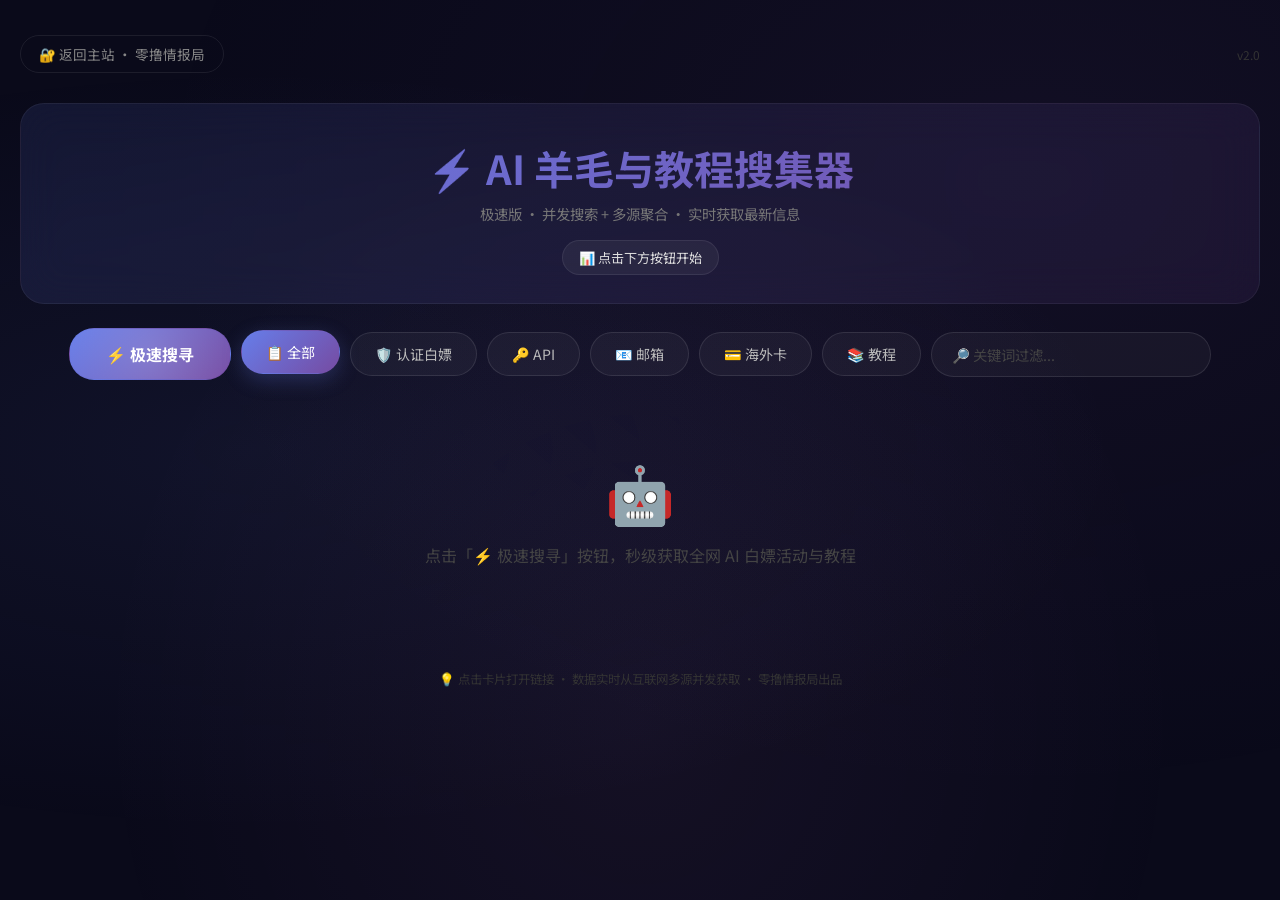
==== collector.html @ e025d171 "v3.0: add collector.html + full upgrade" ====
<!DOCTYPE html>
<html lang="zh-CN">

<head>
    <meta charset="UTF-8">
    <meta name="viewport" content="width=device-width, initial-scale=1.0">
    <title>AI 羊毛与教程搜集器 · 极速版 | 零撸情报局</title>
    <meta name="description" content="极速并发搜索 AI 白嫖活动、免费 API、学生认证、海外卡号等资源，实时从互联网多源聚合获取最新信息。">
    <meta property="og:title" content="AI 羊毛与教程搜集器 · 极速版">
    <meta property="og:description" content="实时搜索全网 AI 白嫖活动与教程，多源并发聚合。">
    <meta property="og:type" content="website">
    <link rel="preconnect" href="https://fonts.googleapis.com">
    <link rel="preconnect" href="https://fonts.gstatic.com" crossorigin>
    <style>
        @import url('https://fonts.googleapis.com/css2?family=Noto+Sans+SC:wght@300;400;600;700&display=swap');

        * {
            margin: 0;
            padding: 0;
            box-sizing: border-box
        }

        body {
            font-family: 'Noto Sans SC', 'Microsoft YaHei', sans-serif;
            background: #0a0a1a;
            color: #e0e0e0;
            min-height: 100vh;
        }

        .bg-glow {
            position: fixed;
            top: 0;
            left: 0;
            width: 100%;
            height: 100%;
            background: radial-gradient(ellipse at 20% 50%, rgba(102, 126, 234, 0.08), transparent 60%),
                radial-gradient(ellipse at 80% 20%, rgba(118, 75, 162, 0.08), transparent 60%),
                radial-gradient(ellipse at 50% 80%, rgba(240, 147, 251, 0.05), transparent 60%);
            pointer-events: none;
            z-index: 0;
        }

        .container {
            max-width: 1300px;
            margin: 0 auto;
            padding: 25px 20px;
            position: relative;
            z-index: 1
        }

        /* 顶部导航条 */
        .nav-bar {
            display: flex;
            justify-content: space-between;
            align-items: center;
            margin-bottom: 20px;
            padding: 10px 0;
        }

        .nav-bar a {
            color: #888;
            text-decoration: none;
            font-size: .85em;
            padding: 8px 18px;
            border-radius: 20px;
            border: 1px solid rgba(255, 255, 255, 0.08);
            transition: all .3s;
        }

        .nav-bar a:hover {
            color: #fff;
            border-color: rgba(102, 126, 234, 0.4);
            background: rgba(102, 126, 234, 0.1);
        }

        .header {
            text-align: center;
            padding: 35px 20px 28px;
            background: linear-gradient(135deg, rgba(102, 126, 234, 0.12), rgba(118, 75, 162, 0.12));
            border-radius: 24px;
            margin-bottom: 24px;
            border: 1px solid rgba(255, 255, 255, 0.06);
            backdrop-filter: blur(20px);
        }

        .header h1 {
            font-size: 2.5em;
            background: linear-gradient(135deg, #667eea, #764ba2, #f093fb, #667eea);
            background-size: 300% 300%;
            -webkit-background-clip: text;
            -webkit-text-fill-color: transparent;
            background-clip: text;
            animation: gradientShift 4s ease infinite;
            margin-bottom: 6px;
        }

        @keyframes gradientShift {

            0%,
            100% {
                background-position: 0% 50%
            }

            50% {
                background-position: 100% 50%
            }
        }

        .header .sub {
            color: #777;
            font-size: .9em;
            margin-bottom: 16px
        }

        .stats {
            display: flex;
            justify-content: center;
            gap: 12px;
            flex-wrap: wrap
        }

        .badge {
            background: rgba(255, 255, 255, 0.05);
            padding: 7px 16px;
            border-radius: 20px;
            font-size: .82em;
            border: 1px solid rgba(255, 255, 255, 0.08);
            transition: all .3s;
        }

        .badge.glow {
            border-color: rgba(102, 126, 234, 0.3);
            background: rgba(102, 126, 234, 0.08)
        }

        .toolbar {
            display: flex;
            gap: 10px;
            margin-bottom: 20px;
            flex-wrap: wrap;
            align-items: center;
            justify-content: center;
        }

        .btn {
            padding: 11px 24px;
            border: 1px solid rgba(255, 255, 255, 0.1);
            background: rgba(255, 255, 255, 0.04);
            color: #bbb;
            border-radius: 25px;
            cursor: pointer;
            font-size: .88em;
            transition: all .3s;
            font-family: inherit;
            user-select: none;
        }

        .btn:hover,
        .btn.on {
            background: linear-gradient(135deg, #667eea, #764ba2);
            color: #fff;
            border-color: transparent;
            transform: translateY(-2px);
            box-shadow: 0 6px 20px rgba(102, 126, 234, 0.25);
        }

        .btn.go {
            background: linear-gradient(135deg, #667eea, #764ba2);
            color: #fff;
            border-color: transparent;
            font-weight: 700;
            font-size: 1em;
            padding: 13px 36px;
            position: relative;
            overflow: hidden;
        }

        .btn.go::after {
            content: '';
            position: absolute;
            top: -50%;
            left: -50%;
            width: 200%;
            height: 200%;
            background: radial-gradient(circle, rgba(255, 255, 255, 0.15), transparent 60%);
            animation: shimmer 3s ease-in-out infinite;
        }

        @keyframes shimmer {

            0%,
            100% {
                transform: translate(-30%, -30%)
            }

            50% {
                transform: translate(30%, 30%)
            }
        }

        .btn:disabled {
            opacity: .4;
            cursor: not-allowed;
            transform: none !important
        }

        .sinput {
            padding: 11px 20px;
            border-radius: 25px;
            border: 1px solid rgba(255, 255, 255, 0.1);
            background: rgba(255, 255, 255, 0.04);
            color: #fff;
            font-size: .9em;
            outline: none;
            width: 280px;
            font-family: inherit;
            transition: border .3s;
        }

        .sinput:focus {
            border-color: #667eea
        }

        .sinput::placeholder {
            color: #444
        }

        .prog {
            background: rgba(255, 255, 255, 0.03);
            border-radius: 14px;
            padding: 16px 22px;
            margin-bottom: 22px;
            display: none;
            border: 1px solid rgba(255, 255, 255, 0.06);
        }

        .prog.show {
            display: block
        }

        .prog-bg {
            width: 100%;
            height: 6px;
            background: rgba(255, 255, 255, 0.06);
            border-radius: 3px;
            overflow: hidden;
            margin-top: 10px
        }

        .prog-bar {
            height: 100%;
            width: 0%;
            background: linear-gradient(90deg, #667eea, #764ba2, #f093fb);
            border-radius: 3px;
            transition: width .3s
        }

        .prog-txt {
            font-size: .84em;
            color: #888
        }

        .grid {
            display: grid;
            grid-template-columns: repeat(auto-fill, minmax(320px, 1fr));
            gap: 16px;
        }

        .card {
            background: rgba(255, 255, 255, 0.025);
            border: 1px solid rgba(255, 255, 255, 0.06);
            border-radius: 16px;
            padding: 18px 20px;
            transition: all .3s;
            cursor: pointer;
            position: relative;
            overflow: hidden;
            animation: cardIn .4s ease forwards;
            opacity: 0;
        }

        @keyframes cardIn {
            from {
                opacity: 0;
                transform: translateY(12px);
            }

            to {
                opacity: 1;
                transform: translateY(0);
            }
        }

        .card::before {
            content: '';
            position: absolute;
            top: 0;
            left: 0;
            width: 100%;
            height: 2px;
            background: linear-gradient(90deg, #667eea, #764ba2);
            opacity: 0;
            transition: opacity .3s;
        }

        .card:hover {
            transform: translateY(-4px);
            border-color: rgba(102, 126, 234, 0.2);
            box-shadow: 0 12px 40px rgba(0, 0, 0, 0.4);
            background: rgba(255, 255, 255, 0.04);
        }

        .card:hover::before {
            opacity: 1
        }

        .tag {
            display: inline-block;
            padding: 3px 10px;
            border-radius: 10px;
            font-size: .72em;
            font-weight: 600;
            margin-bottom: 8px;
        }

        .tag.w {
            background: rgba(255, 183, 77, 0.12);
            color: #ffb74d
        }

        .tag.a {
            background: rgba(171, 71, 188, 0.15);
            color: #ce93d8
        }

        .tag.e {
            background: rgba(79, 195, 247, 0.12);
            color: #4fc3f7
        }

        .tag.c {
            background: rgba(129, 199, 132, 0.12);
            color: #81c784
        }

        .tag.t {
            background: rgba(255, 138, 101, 0.12);
            color: #ff8a65
        }

        .ctitle {
            font-size: .95em;
            font-weight: 600;
            color: #ddd;
            margin-bottom: 6px;
            line-height: 1.5;
            display: -webkit-box;
            -webkit-line-clamp: 2;
            -webkit-box-orient: vertical;
            overflow: hidden;
        }

        .cbody {
            font-size: .8em;
            color: #777;
            line-height: 1.6;
            display: -webkit-box;
            -webkit-line-clamp: 3;
            -webkit-box-orient: vertical;
            overflow: hidden;
        }

        .csrc {
            margin-top: 10px;
            font-size: .72em;
            color: #444;
            white-space: nowrap;
            overflow: hidden;
            text-overflow: ellipsis
        }

        .empty {
            text-align: center;
            padding: 50px;
            color: #444
        }

        .empty .icon {
            font-size: 3.5em;
            margin-bottom: 12px
        }

        .footer {
            text-align: center;
            margin-top: 35px;
            padding: 18px;
            color: #333;
            font-size: .78em
        }

        .spin {
            display: inline-block;
            width: 16px;
            height: 16px;
            border: 2px solid rgba(255, 255, 255, 0.2);
            border-top-color: #fff;
            border-radius: 50%;
            animation: sp .7s linear infinite;
            vertical-align: middle;
            margin-right: 6px;
        }

        @keyframes sp {
            to {
                transform: rotate(360deg)
            }
        }

        .count-anim {
            animation: pop .4s ease
        }

        @keyframes pop {
            0% {
                transform: scale(1)
            }

            50% {
                transform: scale(1.15)
            }

            100% {
                transform: scale(1)
            }
        }

        @media (max-width: 600px) {
            .header h1 {
                font-size: 1.6em;
            }

            .sinput {
                width: 100%;
            }

            .grid {
                grid-template-columns: 1fr;
            }

            .toolbar {
                gap: 6px;
            }

            .btn {
                padding: 9px 16px;
                font-size: .82em;
            }
        }
    </style>
</head>

<body>
    <div class="bg-glow"></div>
    <div class="container">
        <nav class="nav-bar">
            <a href="index.html">🔐 返回主站 · 零撸情报局</a>
            <span style="color:#333;font-size:.75em;">v2.0</span>
        </nav>

        <div class="header">
            <h1>⚡ AI 羊毛与教程搜集器</h1>
            <div class="sub">极速版 · 并发搜索 + 多源聚合 · 实时获取最新信息</div>
            <div class="stats" id="stats">
                <span class="badge">📊 点击下方按钮开始</span>
            </div>
        </div>

        <div class="toolbar">
            <button class="btn go" id="goBtn" onclick="go()">⚡ 极速搜寻</button>
            <button class="btn on" data-f="all" onclick="fil('all',this)">📋 全部</button>
            <button class="btn" data-f="w" onclick="fil('w',this)">🛡️ 认证白嫖</button>
            <button class="btn" data-f="a" onclick="fil('a',this)">🔑 API</button>
            <button class="btn" data-f="e" onclick="fil('e',this)">📧 邮箱</button>
            <button class="btn" data-f="c" onclick="fil('c',this)">💳 海外卡</button>
            <button class="btn" data-f="t" onclick="fil('t',this)">📚 教程</button>
            <input class="sinput" id="searchInput" placeholder="🔎 关键词过滤..." oninput="kw=this.value;render()">
        </div>

        <div class="prog" id="prog">
            <div class="prog-txt" id="ptxt">准备中...</div>
            <div class="prog-bg">
                <div class="prog-bar" id="pbar"></div>
            </div>
        </div>

        <div id="box">
            <div class="empty">
                <div class="icon">🤖</div>
                <p>点击「⚡ 极速搜寻」按钮，秒级获取全网 AI 白嫖活动与教程</p>
            </div>
        </div>

        <div class="footer">💡 点击卡片打开链接 · 数据实时从互联网多源并发获取 · 零撸情报局出品</div>
    </div>

    <script>
        // ===== 搜索关键词（精准白嫖渠道） =====
        const TASKS = [
            {
                cat: "w", label: "🛡️ 认证白嫖", kws: [
                    "ChatGPT Plus 大兵认证 免费 教程 军人认证 2026",
                    "GPT Plus 军人验证 免费订阅 方法 2026",
                    "Gemini Advanced 学生认证 免费 Google One AI",
                    "GitHub Copilot 学生认证 免费 教育优惠 2026",
                    "GitHub Education 学生包 申请 教程",
                    "JetBrains 学生认证 免费 IDE 教育",
                    "Azure 学生订阅 免费额度 AI 2026",
                    "AWS Educate 学生 免费云服务 AI",
                    "Google Cloud 学生 免费额度 2026",
                    "Notion AI 学生 教育优惠 免费",
                    "Cursor Pro 学生认证 免费 教育优惠",
                ]
            },
            {
                cat: "a", label: "🔑 API白嫖", kws: [
                    "OpenAI API 免费额度 白嫖 方法 2026",
                    "Claude API 免费 获取 额度 Anthropic 2026",
                    "Gemini API 免费 调用 Google AI Studio 2026",
                    "GPT-4 API 免费 替代 方案 第三方",
                    "AI API 免费 聚合 中转站 汇总 2026",
                    "Cloudflare Workers AI 免费 API 2026",
                    "Groq API 免费 高速推理 2026",
                    "Mistral AI API 免费 额度",
                    "DeepSeek API 免费 额度 白嫖 2026",
                    "通义千问 API 免费 额度 阿里 2026",
                    "免费 GPT API 合集 第三方接口 2026",
                    "Coze 扣子 免费 AI API 搭建",
                    "Grok API 免费 xAI 2026",
                ]
            },
            {
                cat: "e", label: "📧 学生邮箱", kws: [
                    "edu邮箱 免费 获取 方法 2026",
                    "edu教育邮箱 申请 白嫖 渠道 2026",
                    "ac.uk 学生邮箱 免费注册",
                    "edu邮箱 GitHub 学生包 申请",
                    "免费教育邮箱 AI工具 优惠 合集 2026",
                    "学生优惠 教育邮箱 AI 软件 合集",
                ]
            },
            {
                cat: "c", label: "💳 海外卡号", kws: [
                    "虚拟信用卡 订阅 ChatGPT 方法 推荐 2026",
                    "WildCard 虚拟卡 开通 AI 订阅 2026",
                    "Depay 虚拟卡 绑定 OpenAI 教程",
                    "海外银行卡 开通 AI服务 教程 2026",
                    "美国手机号 免费 获取 接码 AI注册",
                    "Google Voice 注册 AI 服务 教程",
                    "海外手机卡 esim 注册 AI 推荐 2026",
                    "接码平台 注册 ChatGPT Claude 推荐 2026",
                    "Wise 海外银行账户 AI 订阅 教程",
                    "OCBC 海外银行 开户 订阅 AI",
                ]
            },
            {
                cat: "t", label: "📚 白嫖教程", kws: [
                    "AI 白嫖 渠道 合集 汇总 2026",
                    "ChatGPT 免费用 白嫖 全攻略 2026",
                    "Claude Pro 白嫖 免费使用 方法 2026",
                    "Midjourney 免费 生成 白嫖 方法",
                    "AI 工具 免费 平替 合集 汇总 2026",
                    "Cursor Pro 免费 白嫖 方法 教程 2026",
                    "Copilot 免费 白嫖 方法 教程",
                    "Poe 免费 AI 白嫖 积分 方法",
                    "DeepSeek 免费 使用 方法 教程 2026",
                ]
            },
        ];

        // 多个 CORS 代理轮询使用，提高速度和可靠性
        const PROXIES = [
            u => "https://api.allorigins.win/raw?url=" + encodeURIComponent(u),
            u => "https://api.codetabs.com/v1/proxy?quest=" + encodeURIComponent(u),
        ];
        let proxyIdx = 0;
        function getProxy(u) {
            const p = PROXIES[proxyIdx % PROXIES.length];
            proxyIdx++;
            return p(u);
        }

        const DDG = "https://html.duckduckgo.com/html/?q=";
        let all = [], curF = "all", kw = "";
        const seen = new Set();

        // ===== HTML 转义 =====
        function esc(s) {
            const d = document.createElement("div");
            d.textContent = s;
            return d.innerHTML;
        }

        // ===== 安全打开链接 =====
        function safeOpen(url) {
            const a = document.createElement("a");
            a.href = url;
            a.target = "_blank";
            a.rel = "noopener noreferrer";
            a.click();
        }

        // ===== 解析 DuckDuckGo HTML =====
        function parse(html, cat, label) {
            const doc = new DOMParser().parseFromString(html, "text/html");
            const links = doc.querySelectorAll(".result__a");
            const snips = doc.querySelectorAll(".result__snippet");
            const out = [];
            links.forEach((a, i) => {
                let href = a.getAttribute("href") || "";
                if (href.includes("uddg=")) try { href = decodeURIComponent(href.split("uddg=")[1].split("&")[0]); } catch (e) { }
                const title = a.textContent.trim();
                const body = snips[i] ? snips[i].textContent.trim() : "";
                if (title && href.startsWith("http") && !seen.has(href)) {
                    seen.add(href);
                    out.push({ cat, label, title, body, url: href });
                }
            });
            return out;
        }

        // ===== 单个关键词搜索 =====
        async function fetchOne(keyword, cat, label) {
            const url = getProxy(DDG + encodeURIComponent(keyword));
            try {
                const r = await fetch(url, { signal: AbortSignal.timeout(12000) });
                if (!r.ok) return [];
                return parse(await r.text(), cat, label);
            } catch (e) {
                // 用备用代理重试一次
                try {
                    const url2 = getProxy(DDG + encodeURIComponent(keyword));
                    const r2 = await fetch(url2, { signal: AbortSignal.timeout(12000) });
                    if (!r2.ok) return [];
                    return parse(await r2.text(), cat, label);
                } catch (e2) { return []; }
            }
        }

        // ===== 并发批量搜索（核心加速） =====
        async function go() {
            const btn = document.getElementById("goBtn");
            const prog = document.getElementById("prog");
            const pbar = document.getElementById("pbar");
            const ptxt = document.getElementById("ptxt");

            btn.disabled = true;
            btn.innerHTML = '<span class="spin"></span>搜寻中';
            prog.classList.add("show");
            all = []; seen.clear();

            // 汇总所有任务
            const jobs = [];
            for (const t of TASKS) for (const k of t.kws) jobs.push({ kw: k, cat: t.cat, label: t.label });
            const total = jobs.length;

            // 并发控制：同时发 6 个请求
            const BATCH = 6;
            for (let i = 0; i < total; i += BATCH) {
                const batch = jobs.slice(i, i + BATCH);
                ptxt.textContent = `⚡ 并发搜索中... (${Math.min(i + BATCH, total)}/${total})`;
                pbar.style.width = `${((i + BATCH) / total) * 100}%`;

                const results = await Promise.allSettled(
                    batch.map(j => fetchOne(j.kw, j.cat, j.label))
                );

                for (const r of results) {
                    if (r.status === "fulfilled" && r.value.length) {
                        all.push(...r.value);
                    }
                }
                render();
            }

            pbar.style.width = "100%";
            ptxt.textContent = `✅ 搜寻完毕！共 ${all.length} 条不重复结果`;

            const now = new Date().toLocaleString("zh-CN");
            const wc = all.filter(r => r.cat === 'w').length;
            const ac = all.filter(r => r.cat === 'a').length;
            const ec = all.filter(r => r.cat === 'e').length;
            const cc = all.filter(r => r.cat === 'c').length;
            const tc = all.filter(r => r.cat === 't').length;
            document.getElementById("stats").innerHTML = `
    <span class="badge glow count-anim">📊 共 ${all.length} 条</span>
    <span class="badge">🛡️ 认证 ${wc}</span>
    <span class="badge">🔑 API ${ac}</span>
    <span class="badge">📧 邮箱 ${ec}</span>
    <span class="badge">💳 海外卡 ${cc}</span>
    <span class="badge">📚 教程 ${tc}</span>
    <span class="badge">🕐 ${esc(now)}</span>
  `;

            btn.disabled = false;
            btn.innerHTML = "🔄 重新搜寻";
        }

        // ===== 渲染卡片 =====
        function render() {
            const box = document.getElementById("box");
            let list = all;
            if (curF !== "all") list = list.filter(r => r.cat === curF);
            if (kw) { const k = kw.toLowerCase(); list = list.filter(r => (r.title + r.body).toLowerCase().includes(k)); }

            if (!list.length) {
                box.innerHTML = '<div class="empty"><div class="icon">📭</div><p>暂无匹配结果</p></div>';
                return;
            }

            const frag = document.createDocumentFragment();
            const gridDiv = document.createElement("div");
            gridDiv.className = "grid";

            list.forEach((it, idx) => {
                const tc = { w: "w", a: "a", e: "e", c: "c", t: "t" }[it.cat] || "w";
                let dm = "";
                try { dm = new URL(it.url).hostname; } catch (e) { }

                const card = document.createElement("div");
                card.className = "card";
                card.style.animationDelay = `${Math.min(idx * 0.03, 0.6)}s`;
                card.setAttribute("role", "link");
                card.setAttribute("tabindex", "0");

                const url = it.url;
                card.addEventListener("click", () => safeOpen(url));
                card.addEventListener("keydown", (e) => { if (e.key === "Enter") safeOpen(url); });

                card.innerHTML = `
                    <span class="tag ${esc(tc)}">${esc(it.label)}</span>
                    <div class="ctitle">${esc(it.title)}</div>
                    <div class="cbody">${esc(it.body)}</div>
                    <div class="csrc">🔗 ${esc(dm)}</div>
                `;
                gridDiv.appendChild(card);
            });

            frag.appendChild(gridDiv);
            box.innerHTML = "";
            box.appendChild(frag);
        }

        function fil(f, el) {
            curF = f;
            document.querySelectorAll('[data-f]').forEach(b => b.classList.remove('on'));
            el.classList.add('on');
            render();
        }
    </script>
</body>

</html>
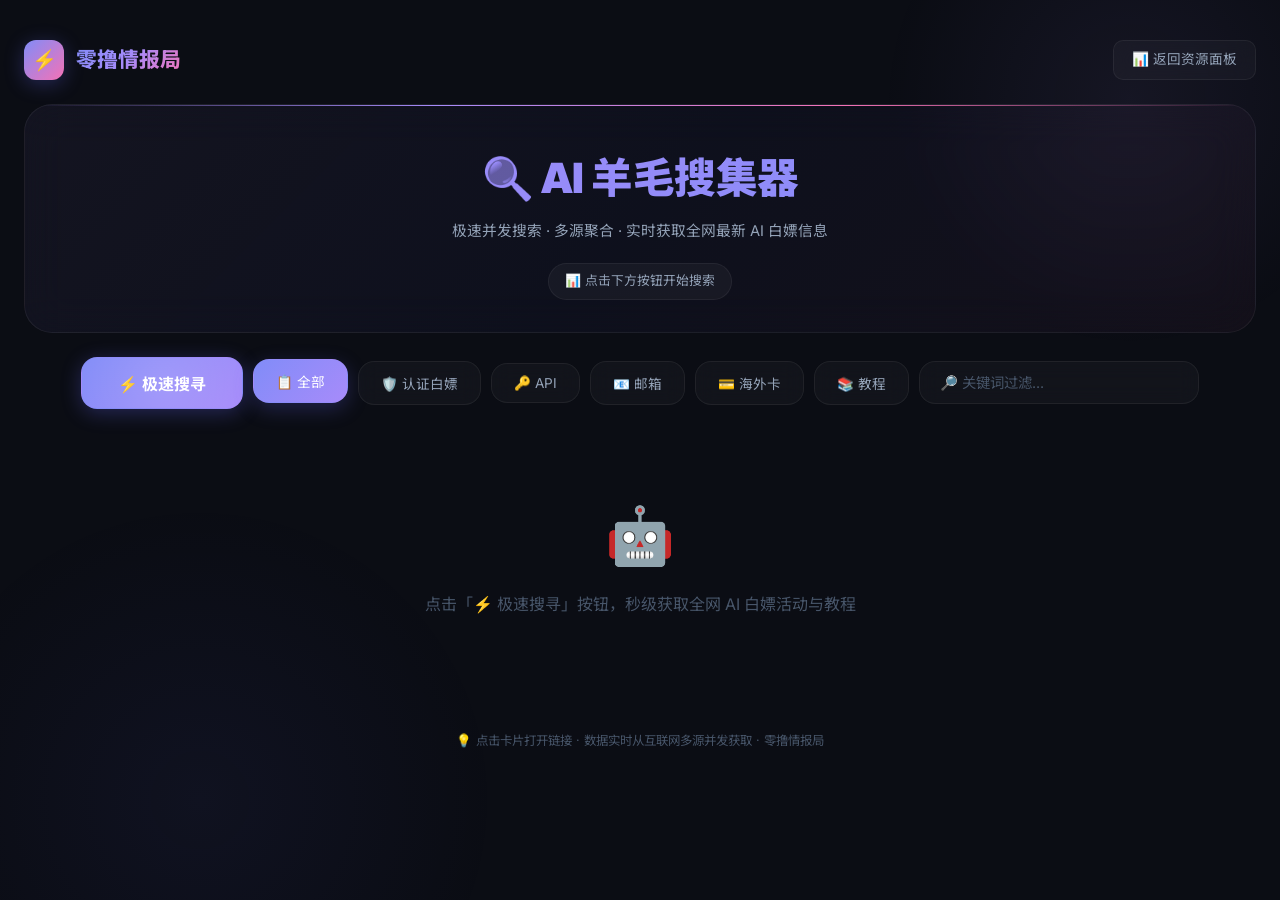
==== commit 1fbf7e16: "v4.0 全量重构: 实时数据面板 + 去加密 + 全中文 + 高级UI" ====
--- a/collector.html
+++ b/collector.html
@@ -4,168 +4,270 @@
 <head>
     <meta charset="UTF-8">
     <meta name="viewport" content="width=device-width, initial-scale=1.0">
-    <title>AI 羊毛与教程搜集器 · 极速版 | 零撸情报局</title>
-    <meta name="description" content="极速并发搜索 AI 白嫖活动、免费 API、学生认证、海外卡号等资源，实时从互联网多源聚合获取最新信息。">
-    <meta property="og:title" content="AI 羊毛与教程搜集器 · 极速版">
+    <title>AI 羊毛搜集器 · 实时搜索 | 零撸情报局</title>
+    <meta name="description" content="极速并发搜索全网 AI 白嫖活动、免费 API、学生认证、海外卡号等资源，实时聚合。">
+    <meta property="og:title" content="AI 羊毛搜集器 · 实时搜索">
     <meta property="og:description" content="实时搜索全网 AI 白嫖活动与教程，多源并发聚合。">
     <meta property="og:type" content="website">
     <link rel="preconnect" href="https://fonts.googleapis.com">
     <link rel="preconnect" href="https://fonts.gstatic.com" crossorigin>
+    <link
+        href="https://fonts.googleapis.com/css2?family=Inter:wght@300;400;500;600;700;800&family=Noto+Sans+SC:wght@300;400;500;600;700;900&display=swap"
+        rel="stylesheet">
     <style>
-        @import url('https://fonts.googleapis.com/css2?family=Noto+Sans+SC:wght@300;400;600;700&display=swap');
-
-        * {
+        *,
+        *::before,
+        *::after {
             margin: 0;
             padding: 0;
-            box-sizing: border-box
+            box-sizing: border-box;
+        }
+
+        :root {
+            --bg-primary: #0b0d14;
+            --bg-card: rgba(17, 20, 35, 0.7);
+            --bg-glass: rgba(255, 255, 255, 0.03);
+            --border-subtle: rgba(255, 255, 255, 0.06);
+            --border-glow: rgba(99, 102, 241, 0.3);
+            --text-primary: #f1f5f9;
+            --text-secondary: #94a3b8;
+            --text-muted: #475569;
+            --accent-1: #818cf8;
+            --accent-2: #a78bfa;
+            --accent-3: #f472b6;
+            --accent-4: #34d399;
+            --font: 'Inter', 'Noto Sans SC', -apple-system, sans-serif;
+            --radius: 16px;
+            --radius-sm: 10px;
         }
 
         body {
-            font-family: 'Noto Sans SC', 'Microsoft YaHei', sans-serif;
-            background: #0a0a1a;
-            color: #e0e0e0;
+            font-family: var(--font);
+            background: var(--bg-primary);
+            color: var(--text-primary);
             min-height: 100vh;
-        }
-
-        .bg-glow {
+            overflow-x: hidden;
+            line-height: 1.6;
+        }
+
+        /* 背景光晕 */
+        .bg-effects {
             position: fixed;
-            top: 0;
-            left: 0;
-            width: 100%;
-            height: 100%;
-            background: radial-gradient(ellipse at 20% 50%, rgba(102, 126, 234, 0.08), transparent 60%),
-                radial-gradient(ellipse at 80% 20%, rgba(118, 75, 162, 0.08), transparent 60%),
-                radial-gradient(ellipse at 50% 80%, rgba(240, 147, 251, 0.05), transparent 60%);
+            inset: 0;
             pointer-events: none;
             z-index: 0;
         }
 
+        .bg-effects::before {
+            content: '';
+            position: absolute;
+            width: 500px;
+            height: 500px;
+            top: -150px;
+            right: -100px;
+            background: radial-gradient(circle, rgba(167, 139, 250, 0.07), transparent 70%);
+            animation: drift 22s ease-in-out infinite;
+        }
+
+        .bg-effects::after {
+            content: '';
+            position: absolute;
+            width: 600px;
+            height: 600px;
+            bottom: -200px;
+            left: -100px;
+            background: radial-gradient(circle, rgba(99, 102, 241, 0.06), transparent 70%);
+            animation: drift 28s ease-in-out infinite reverse;
+        }
+
+        @keyframes drift {
+
+            0%,
+            100% {
+                transform: translate(0, 0);
+            }
+
+            50% {
+                transform: translate(50px, 30px);
+            }
+        }
+
         .container {
-            max-width: 1300px;
+            max-width: 1400px;
             margin: 0 auto;
-            padding: 25px 20px;
+            padding: 24px 24px 60px;
             position: relative;
-            z-index: 1
-        }
-
-        /* 顶部导航条 */
-        .nav-bar {
+            z-index: 1;
+        }
+
+        /* 导航 */
+        .top-nav {
             display: flex;
             justify-content: space-between;
             align-items: center;
-            margin-bottom: 20px;
-            padding: 10px 0;
-        }
-
-        .nav-bar a {
-            color: #888;
+            padding: 16px 0 24px;
+        }
+
+        .logo {
+            display: flex;
+            align-items: center;
+            gap: 12px;
+            text-decoration: none;
+        }
+
+        .logo-icon {
+            width: 40px;
+            height: 40px;
+            background: linear-gradient(135deg, var(--accent-1), var(--accent-3));
+            border-radius: 12px;
+            display: flex;
+            align-items: center;
+            justify-content: center;
+            font-size: 20px;
+            box-shadow: 0 4px 20px rgba(99, 102, 241, 0.3);
+        }
+
+        .logo-text {
+            font-size: 1.3em;
+            font-weight: 800;
+            background: linear-gradient(135deg, var(--accent-1), var(--accent-2), var(--accent-3));
+            -webkit-background-clip: text;
+            -webkit-text-fill-color: transparent;
+            background-clip: text;
+        }
+
+        .nav-link {
+            color: var(--text-secondary);
             text-decoration: none;
             font-size: .85em;
             padding: 8px 18px;
-            border-radius: 20px;
-            border: 1px solid rgba(255, 255, 255, 0.08);
-            transition: all .3s;
-        }
-
-        .nav-bar a:hover {
-            color: #fff;
-            border-color: rgba(102, 126, 234, 0.4);
-            background: rgba(102, 126, 234, 0.1);
-        }
-
-        .header {
+            border-radius: var(--radius-sm);
+            border: 1px solid var(--border-subtle);
+            background: var(--bg-glass);
+            transition: all .25s;
+            backdrop-filter: blur(10px);
+        }
+
+        .nav-link:hover {
+            color: var(--accent-1);
+            border-color: var(--border-glow);
+            background: rgba(99, 102, 241, 0.06);
+            transform: translateY(-1px);
+        }
+
+        /* 英雄区 */
+        .hero {
             text-align: center;
-            padding: 35px 20px 28px;
-            background: linear-gradient(135deg, rgba(102, 126, 234, 0.12), rgba(118, 75, 162, 0.12));
-            border-radius: 24px;
+            padding: 40px 20px 32px;
+            background: linear-gradient(135deg, rgba(167, 139, 250, 0.06), rgba(99, 102, 241, 0.04), rgba(244, 114, 182, 0.04));
+            border-radius: 28px;
+            border: 1px solid var(--border-subtle);
+            backdrop-filter: blur(20px);
             margin-bottom: 24px;
-            border: 1px solid rgba(255, 255, 255, 0.06);
-            backdrop-filter: blur(20px);
-        }
-
-        .header h1 {
-            font-size: 2.5em;
-            background: linear-gradient(135deg, #667eea, #764ba2, #f093fb, #667eea);
+            position: relative;
+            overflow: hidden;
+        }
+
+        .hero::before {
+            content: '';
+            position: absolute;
+            top: 0;
+            left: 0;
+            right: 0;
+            height: 1px;
+            background: linear-gradient(90deg, transparent, var(--accent-2), var(--accent-3), transparent);
+        }
+
+        .hero h1 {
+            font-size: 2.6em;
+            font-weight: 900;
+            background: linear-gradient(135deg, #a78bfa, #818cf8, #f472b6, #a78bfa);
             background-size: 300% 300%;
             -webkit-background-clip: text;
             -webkit-text-fill-color: transparent;
             background-clip: text;
-            animation: gradientShift 4s ease infinite;
-            margin-bottom: 6px;
-        }
-
-        @keyframes gradientShift {
+            animation: gradFlow 6s ease infinite;
+            margin-bottom: 8px;
+            letter-spacing: -0.5px;
+        }
+
+        @keyframes gradFlow {
 
             0%,
             100% {
-                background-position: 0% 50%
+                background-position: 0% 50%;
             }
 
             50% {
-                background-position: 100% 50%
-            }
-        }
-
-        .header .sub {
-            color: #777;
-            font-size: .9em;
-            margin-bottom: 16px
-        }
-
-        .stats {
+                background-position: 100% 50%;
+            }
+        }
+
+        .hero .sub {
+            color: var(--text-secondary);
+            font-size: .92em;
+            margin-bottom: 20px;
+        }
+
+        .stats-row {
             display: flex;
             justify-content: center;
-            gap: 12px;
-            flex-wrap: wrap
+            gap: 10px;
+            flex-wrap: wrap;
         }
 
         .badge {
-            background: rgba(255, 255, 255, 0.05);
+            background: rgba(255, 255, 255, 0.04);
             padding: 7px 16px;
-            border-radius: 20px;
-            font-size: .82em;
-            border: 1px solid rgba(255, 255, 255, 0.08);
+            border-radius: 24px;
+            font-size: .8em;
+            border: 1px solid var(--border-subtle);
+            color: var(--text-secondary);
             transition: all .3s;
         }
 
         .badge.glow {
-            border-color: rgba(102, 126, 234, 0.3);
-            background: rgba(102, 126, 234, 0.08)
-        }
-
+            border-color: var(--border-glow);
+            color: var(--accent-1);
+            font-weight: 600;
+        }
+
+        /* 工具栏 */
         .toolbar {
             display: flex;
             gap: 10px;
-            margin-bottom: 20px;
+            margin-bottom: 22px;
             flex-wrap: wrap;
             align-items: center;
             justify-content: center;
         }
 
         .btn {
-            padding: 11px 24px;
-            border: 1px solid rgba(255, 255, 255, 0.1);
-            background: rgba(255, 255, 255, 0.04);
-            color: #bbb;
-            border-radius: 25px;
+            padding: 11px 22px;
+            border: 1px solid var(--border-subtle);
+            background: var(--bg-glass);
+            color: var(--text-secondary);
+            border-radius: var(--radius);
             cursor: pointer;
-            font-size: .88em;
-            transition: all .3s;
-            font-family: inherit;
+            font-size: .85em;
+            transition: all .25s;
+            font-family: var(--font);
             user-select: none;
+            backdrop-filter: blur(10px);
+            white-space: nowrap;
         }
 
         .btn:hover,
         .btn.on {
-            background: linear-gradient(135deg, #667eea, #764ba2);
+            background: linear-gradient(135deg, var(--accent-1), var(--accent-2));
             color: #fff;
             border-color: transparent;
             transform: translateY(-2px);
-            box-shadow: 0 6px 20px rgba(102, 126, 234, 0.25);
+            box-shadow: 0 6px 20px rgba(99, 102, 241, 0.25);
         }
 
         .btn.go {
-            background: linear-gradient(135deg, #667eea, #764ba2);
+            background: linear-gradient(135deg, var(--accent-1), var(--accent-2));
             color: #fff;
             border-color: transparent;
             font-weight: 700;
@@ -173,6 +275,7 @@
             padding: 13px 36px;
             position: relative;
             overflow: hidden;
+            box-shadow: 0 4px 20px rgba(99, 102, 241, 0.3);
         }
 
         .btn.go::after {
@@ -182,7 +285,7 @@
             left: -50%;
             width: 200%;
             height: 200%;
-            background: radial-gradient(circle, rgba(255, 255, 255, 0.15), transparent 60%);
+            background: radial-gradient(circle, rgba(255, 255, 255, 0.12), transparent 60%);
             animation: shimmer 3s ease-in-out infinite;
         }
 
@@ -190,99 +293,106 @@
 
             0%,
             100% {
-                transform: translate(-30%, -30%)
+                transform: translate(-30%, -30%);
             }
 
             50% {
-                transform: translate(30%, 30%)
+                transform: translate(30%, 30%);
             }
         }
 
         .btn:disabled {
             opacity: .4;
             cursor: not-allowed;
-            transform: none !important
+            transform: none !important;
         }
 
         .sinput {
-            padding: 11px 20px;
-            border-radius: 25px;
-            border: 1px solid rgba(255, 255, 255, 0.1);
-            background: rgba(255, 255, 255, 0.04);
-            color: #fff;
+            padding: 12px 20px;
+            border-radius: var(--radius);
+            border: 1px solid var(--border-subtle);
+            background: var(--bg-glass);
+            color: var(--text-primary);
             font-size: .9em;
             outline: none;
             width: 280px;
-            font-family: inherit;
-            transition: border .3s;
+            font-family: var(--font);
+            transition: all .3s;
+            backdrop-filter: blur(10px);
         }
 
         .sinput:focus {
-            border-color: #667eea
+            border-color: var(--border-glow);
+            box-shadow: 0 0 0 3px rgba(99, 102, 241, 0.1);
         }
 
         .sinput::placeholder {
-            color: #444
-        }
-
+            color: var(--text-muted);
+        }
+
+        /* 进度条 */
         .prog {
-            background: rgba(255, 255, 255, 0.03);
-            border-radius: 14px;
+            background: var(--bg-glass);
+            border-radius: var(--radius);
             padding: 16px 22px;
             margin-bottom: 22px;
             display: none;
-            border: 1px solid rgba(255, 255, 255, 0.06);
+            border: 1px solid var(--border-subtle);
+            backdrop-filter: blur(10px);
         }
 
         .prog.show {
-            display: block
+            display: block;
         }
 
         .prog-bg {
             width: 100%;
-            height: 6px;
+            height: 5px;
             background: rgba(255, 255, 255, 0.06);
             border-radius: 3px;
             overflow: hidden;
-            margin-top: 10px
+            margin-top: 10px;
         }
 
         .prog-bar {
             height: 100%;
             width: 0%;
-            background: linear-gradient(90deg, #667eea, #764ba2, #f093fb);
+            background: linear-gradient(90deg, var(--accent-1), var(--accent-2), var(--accent-3));
             border-radius: 3px;
-            transition: width .3s
+            transition: width .3s;
         }
 
         .prog-txt {
-            font-size: .84em;
-            color: #888
-        }
-
+            font-size: .82em;
+            color: var(--text-secondary);
+        }
+
+        /* 网格 */
         .grid {
             display: grid;
-            grid-template-columns: repeat(auto-fill, minmax(320px, 1fr));
+            grid-template-columns: repeat(auto-fill, minmax(340px, 1fr));
             gap: 16px;
         }
 
+        /* 卡片 */
         .card {
-            background: rgba(255, 255, 255, 0.025);
-            border: 1px solid rgba(255, 255, 255, 0.06);
-            border-radius: 16px;
-            padding: 18px 20px;
-            transition: all .3s;
+            background: var(--bg-card);
+            border: 1px solid var(--border-subtle);
+            border-radius: var(--radius);
+            padding: 20px 22px;
+            transition: all .3s cubic-bezier(0.25, 0.46, 0.45, 0.94);
             cursor: pointer;
             position: relative;
             overflow: hidden;
-            animation: cardIn .4s ease forwards;
+            backdrop-filter: blur(12px);
             opacity: 0;
+            animation: cardIn .5s ease forwards;
         }
 
         @keyframes cardIn {
             from {
                 opacity: 0;
-                transform: translateY(12px);
+                transform: translateY(14px);
             }
 
             to {
@@ -296,62 +406,61 @@
             position: absolute;
             top: 0;
             left: 0;
-            width: 100%;
+            right: 0;
             height: 2px;
-            background: linear-gradient(90deg, #667eea, #764ba2);
+            background: linear-gradient(90deg, var(--accent-1), var(--accent-2));
             opacity: 0;
             transition: opacity .3s;
         }
 
         .card:hover {
-            transform: translateY(-4px);
-            border-color: rgba(102, 126, 234, 0.2);
-            box-shadow: 0 12px 40px rgba(0, 0, 0, 0.4);
-            background: rgba(255, 255, 255, 0.04);
+            transform: translateY(-5px);
+            border-color: var(--border-glow);
+            box-shadow: 0 14px 44px rgba(0, 0, 0, 0.4), 0 0 20px rgba(99, 102, 241, 0.08);
         }
 
         .card:hover::before {
-            opacity: 1
+            opacity: 1;
         }
 
         .tag {
             display: inline-block;
             padding: 3px 10px;
-            border-radius: 10px;
+            border-radius: 8px;
             font-size: .72em;
             font-weight: 600;
             margin-bottom: 8px;
         }
 
         .tag.w {
-            background: rgba(255, 183, 77, 0.12);
-            color: #ffb74d
+            background: rgba(251, 191, 36, 0.12);
+            color: #fbbf24;
         }
 
         .tag.a {
-            background: rgba(171, 71, 188, 0.15);
-            color: #ce93d8
+            background: rgba(139, 92, 246, 0.12);
+            color: #a78bfa;
         }
 
         .tag.e {
-            background: rgba(79, 195, 247, 0.12);
-            color: #4fc3f7
+            background: rgba(56, 189, 248, 0.12);
+            color: #38bdf8;
         }
 
         .tag.c {
-            background: rgba(129, 199, 132, 0.12);
-            color: #81c784
+            background: rgba(52, 211, 153, 0.12);
+            color: #34d399;
         }
 
         .tag.t {
-            background: rgba(255, 138, 101, 0.12);
-            color: #ff8a65
+            background: rgba(244, 114, 182, 0.12);
+            color: #f472b6;
         }
 
         .ctitle {
             font-size: .95em;
             font-weight: 600;
-            color: #ddd;
+            color: var(--text-primary);
             margin-bottom: 6px;
             line-height: 1.5;
             display: -webkit-box;
@@ -361,9 +470,9 @@
         }
 
         .cbody {
-            font-size: .8em;
-            color: #777;
-            line-height: 1.6;
+            font-size: .82em;
+            color: var(--text-secondary);
+            line-height: 1.65;
             display: -webkit-box;
             -webkit-line-clamp: 3;
             -webkit-box-orient: vertical;
@@ -373,29 +482,29 @@
         .csrc {
             margin-top: 10px;
             font-size: .72em;
-            color: #444;
+            color: var(--text-muted);
             white-space: nowrap;
             overflow: hidden;
-            text-overflow: ellipsis
+            text-overflow: ellipsis;
         }
 
         .empty {
             text-align: center;
-            padding: 50px;
-            color: #444
+            padding: 60px;
+            color: var(--text-muted);
         }
 
         .empty .icon {
             font-size: 3.5em;
-            margin-bottom: 12px
+            margin-bottom: 12px;
         }
 
         .footer {
             text-align: center;
             margin-top: 35px;
             padding: 18px;
-            color: #333;
-            font-size: .78em
+            color: var(--text-muted);
+            font-size: .78em;
         }
 
         .spin {
@@ -412,31 +521,22 @@
 
         @keyframes sp {
             to {
-                transform: rotate(360deg)
-            }
-        }
-
-        .count-anim {
-            animation: pop .4s ease
-        }
-
-        @keyframes pop {
-            0% {
-                transform: scale(1)
-            }
-
-            50% {
-                transform: scale(1.15)
-            }
-
-            100% {
-                transform: scale(1)
-            }
-        }
-
-        @media (max-width: 600px) {
-            .header h1 {
-                font-size: 1.6em;
+                transform: rotate(360deg);
+            }
+        }
+
+        @media (max-width: 768px) {
+            .container {
+                padding: 16px 16px 40px;
+            }
+
+            .hero h1 {
+                font-size: 1.7em;
+            }
+
+            .hero {
+                padding: 28px 16px 24px;
+                border-radius: 20px;
             }
 
             .sinput {
@@ -455,25 +555,34 @@
                 padding: 9px 16px;
                 font-size: .82em;
             }
+
+            .top-nav {
+                flex-direction: column;
+                gap: 12px;
+                align-items: flex-start;
+            }
         }
     </style>
 </head>
 
 <body>
-    <div class="bg-glow"></div>
+    <div class="bg-effects"></div>
     <div class="container">
-        <nav class="nav-bar">
-            <a href="index.html">🔐 返回主站 · 零撸情报局</a>
-            <span style="color:#333;font-size:.75em;">v2.0</span>
+        <nav class="top-nav">
+            <a href="index.html" class="logo">
+                <div class="logo-icon">⚡</div>
+                <span class="logo-text">零撸情报局</span>
+            </a>
+            <a href="index.html" class="nav-link">📊 返回资源面板</a>
         </nav>
 
-        <div class="header">
-            <h1>⚡ AI 羊毛与教程搜集器</h1>
-            <div class="sub">极速版 · 并发搜索 + 多源聚合 · 实时获取最新信息</div>
-            <div class="stats" id="stats">
-                <span class="badge">📊 点击下方按钮开始</span>
+        <section class="hero">
+            <h1>🔍 AI 羊毛搜集器</h1>
+            <p class="sub">极速并发搜索 · 多源聚合 · 实时获取全网最新 AI 白嫖信息</p>
+            <div class="stats-row" id="stats">
+                <span class="badge">📊 点击下方按钮开始搜索</span>
             </div>
-        </div>
+        </section>
 
         <div class="toolbar">
             <button class="btn go" id="goBtn" onclick="go()">⚡ 极速搜寻</button>
@@ -500,11 +609,11 @@
             </div>
         </div>
 
-        <div class="footer">💡 点击卡片打开链接 · 数据实时从互联网多源并发获取 · 零撸情报局出品</div>
+        <footer class="footer">💡 点击卡片打开链接 · 数据实时从互联网多源并发获取 · 零撸情报局</footer>
     </div>
 
     <script>
-        // ===== 搜索关键词（精准白嫖渠道） =====
+        // ===== 搜索任务 =====
         const TASKS = [
             {
                 cat: "w", label: "🛡️ 认证白嫖", kws: [
@@ -515,26 +624,22 @@
                     "GitHub Education 学生包 申请 教程",
                     "JetBrains 学生认证 免费 IDE 教育",
                     "Azure 学生订阅 免费额度 AI 2026",
-                    "AWS Educate 学生 免费云服务 AI",
                     "Google Cloud 学生 免费额度 2026",
                     "Notion AI 学生 教育优惠 免费",
                     "Cursor Pro 学生认证 免费 教育优惠",
                 ]
             },
             {
-                cat: "a", label: "🔑 API白嫖", kws: [
+                cat: "a", label: "🔑 API 白嫖", kws: [
                     "OpenAI API 免费额度 白嫖 方法 2026",
                     "Claude API 免费 获取 额度 Anthropic 2026",
                     "Gemini API 免费 调用 Google AI Studio 2026",
-                    "GPT-4 API 免费 替代 方案 第三方",
                     "AI API 免费 聚合 中转站 汇总 2026",
                     "Cloudflare Workers AI 免费 API 2026",
                     "Groq API 免费 高速推理 2026",
-                    "Mistral AI API 免费 额度",
                     "DeepSeek API 免费 额度 白嫖 2026",
                     "通义千问 API 免费 额度 阿里 2026",
                     "免费 GPT API 合集 第三方接口 2026",
-                    "Coze 扣子 免费 AI API 搭建",
                     "Grok API 免费 xAI 2026",
                 ]
             },
@@ -542,7 +647,6 @@
                 cat: "e", label: "📧 学生邮箱", kws: [
                     "edu邮箱 免费 获取 方法 2026",
                     "edu教育邮箱 申请 白嫖 渠道 2026",
-                    "ac.uk 学生邮箱 免费注册",
                     "edu邮箱 GitHub 学生包 申请",
                     "免费教育邮箱 AI工具 优惠 合集 2026",
                     "学生优惠 教育邮箱 AI 软件 合集",
@@ -552,14 +656,12 @@
                 cat: "c", label: "💳 海外卡号", kws: [
                     "虚拟信用卡 订阅 ChatGPT 方法 推荐 2026",
                     "WildCard 虚拟卡 开通 AI 订阅 2026",
-                    "Depay 虚拟卡 绑定 OpenAI 教程",
                     "海外银行卡 开通 AI服务 教程 2026",
                     "美国手机号 免费 获取 接码 AI注册",
                     "Google Voice 注册 AI 服务 教程",
                     "海外手机卡 esim 注册 AI 推荐 2026",
                     "接码平台 注册 ChatGPT Claude 推荐 2026",
                     "Wise 海外银行账户 AI 订阅 教程",
-                    "OCBC 海外银行 开户 订阅 AI",
                 ]
             },
             {
@@ -567,49 +669,29 @@
                     "AI 白嫖 渠道 合集 汇总 2026",
                     "ChatGPT 免费用 白嫖 全攻略 2026",
                     "Claude Pro 白嫖 免费使用 方法 2026",
-                    "Midjourney 免费 生成 白嫖 方法",
                     "AI 工具 免费 平替 合集 汇总 2026",
                     "Cursor Pro 免费 白嫖 方法 教程 2026",
+                    "DeepSeek 免费 使用 方法 教程 2026",
                     "Copilot 免费 白嫖 方法 教程",
-                    "Poe 免费 AI 白嫖 积分 方法",
-                    "DeepSeek 免费 使用 方法 教程 2026",
                 ]
             },
         ];
 
-        // 多个 CORS 代理轮询使用，提高速度和可靠性
+        // 多个 CORS 代理
         const PROXIES = [
             u => "https://api.allorigins.win/raw?url=" + encodeURIComponent(u),
             u => "https://api.codetabs.com/v1/proxy?quest=" + encodeURIComponent(u),
         ];
         let proxyIdx = 0;
-        function getProxy(u) {
-            const p = PROXIES[proxyIdx % PROXIES.length];
-            proxyIdx++;
-            return p(u);
-        }
+        function getProxy(u) { const p = PROXIES[proxyIdx % PROXIES.length]; proxyIdx++; return p(u); }
 
         const DDG = "https://html.duckduckgo.com/html/?q=";
         let all = [], curF = "all", kw = "";
         const seen = new Set();
 
-        // ===== HTML 转义 =====
-        function esc(s) {
-            const d = document.createElement("div");
-            d.textContent = s;
-            return d.innerHTML;
-        }
-
-        // ===== 安全打开链接 =====
-        function safeOpen(url) {
-            const a = document.createElement("a");
-            a.href = url;
-            a.target = "_blank";
-            a.rel = "noopener noreferrer";
-            a.click();
-        }
-
-        // ===== 解析 DuckDuckGo HTML =====
+        function esc(s) { const d = document.createElement("div"); d.textContent = s || ''; return d.innerHTML; }
+        function safeOpen(url) { const a = document.createElement("a"); a.href = url; a.target = "_blank"; a.rel = "noopener noreferrer"; a.click(); }
+
         function parse(html, cat, label) {
             const doc = new DOMParser().parseFromString(html, "text/html");
             const links = doc.querySelectorAll(".result__a");
@@ -628,7 +710,6 @@
             return out;
         }
 
-        // ===== 单个关键词搜索 =====
         async function fetchOne(keyword, cat, label) {
             const url = getProxy(DDG + encodeURIComponent(keyword));
             try {
@@ -636,7 +717,6 @@
                 if (!r.ok) return [];
                 return parse(await r.text(), cat, label);
             } catch (e) {
-                // 用备用代理重试一次
                 try {
                     const url2 = getProxy(DDG + encodeURIComponent(keyword));
                     const r2 = await fetch(url2, { signal: AbortSignal.timeout(12000) });
@@ -646,7 +726,6 @@
             }
         }
 
-        // ===== 并发批量搜索（核心加速） =====
         async function go() {
             const btn = document.getElementById("goBtn");
             const prog = document.getElementById("prog");
@@ -658,26 +737,19 @@
             prog.classList.add("show");
             all = []; seen.clear();
 
-            // 汇总所有任务
             const jobs = [];
             for (const t of TASKS) for (const k of t.kws) jobs.push({ kw: k, cat: t.cat, label: t.label });
             const total = jobs.length;
 
-            // 并发控制：同时发 6 个请求
             const BATCH = 6;
             for (let i = 0; i < total; i += BATCH) {
                 const batch = jobs.slice(i, i + BATCH);
                 ptxt.textContent = `⚡ 并发搜索中... (${Math.min(i + BATCH, total)}/${total})`;
                 pbar.style.width = `${((i + BATCH) / total) * 100}%`;
 
-                const results = await Promise.allSettled(
-                    batch.map(j => fetchOne(j.kw, j.cat, j.label))
-                );
-
+                const results = await Promise.allSettled(batch.map(j => fetchOne(j.kw, j.cat, j.label)));
                 for (const r of results) {
-                    if (r.status === "fulfilled" && r.value.length) {
-                        all.push(...r.value);
-                    }
+                    if (r.status === "fulfilled" && r.value.length) all.push(...r.value);
                 }
                 render();
             }
@@ -686,26 +758,21 @@
             ptxt.textContent = `✅ 搜寻完毕！共 ${all.length} 条不重复结果`;
 
             const now = new Date().toLocaleString("zh-CN");
-            const wc = all.filter(r => r.cat === 'w').length;
-            const ac = all.filter(r => r.cat === 'a').length;
-            const ec = all.filter(r => r.cat === 'e').length;
-            const cc = all.filter(r => r.cat === 'c').length;
-            const tc = all.filter(r => r.cat === 't').length;
+            const counts = { w: 0, a: 0, e: 0, c: 0, t: 0 };
+            all.forEach(r => { if (counts[r.cat] !== undefined) counts[r.cat]++; });
             document.getElementById("stats").innerHTML = `
-    <span class="badge glow count-anim">📊 共 ${all.length} 条</span>
-    <span class="badge">🛡️ 认证 ${wc}</span>
-    <span class="badge">🔑 API ${ac}</span>
-    <span class="badge">📧 邮箱 ${ec}</span>
-    <span class="badge">💳 海外卡 ${cc}</span>
-    <span class="badge">📚 教程 ${tc}</span>
-    <span class="badge">🕐 ${esc(now)}</span>
-  `;
-
+                <span class="badge glow">📊 共 ${all.length} 条</span>
+                <span class="badge">🛡️ 认证 ${counts.w}</span>
+                <span class="badge">🔑 API ${counts.a}</span>
+                <span class="badge">📧 邮箱 ${counts.e}</span>
+                <span class="badge">💳 海外卡 ${counts.c}</span>
+                <span class="badge">📚 教程 ${counts.t}</span>
+                <span class="badge">🕐 ${esc(now)}</span>
+            `;
             btn.disabled = false;
             btn.innerHTML = "🔄 重新搜寻";
         }
 
-        // ===== 渲染卡片 =====
         function render() {
             const box = document.getElementById("box");
             let list = all;
@@ -723,19 +790,15 @@
 
             list.forEach((it, idx) => {
                 const tc = { w: "w", a: "a", e: "e", c: "c", t: "t" }[it.cat] || "w";
-                let dm = "";
-                try { dm = new URL(it.url).hostname; } catch (e) { }
-
+                let dm = ""; try { dm = new URL(it.url).hostname; } catch (e) { }
                 const card = document.createElement("div");
                 card.className = "card";
                 card.style.animationDelay = `${Math.min(idx * 0.03, 0.6)}s`;
                 card.setAttribute("role", "link");
                 card.setAttribute("tabindex", "0");
-
                 const url = it.url;
                 card.addEventListener("click", () => safeOpen(url));
-                card.addEventListener("keydown", (e) => { if (e.key === "Enter") safeOpen(url); });
-
+                card.addEventListener("keydown", e => { if (e.key === "Enter") safeOpen(url); });
                 card.innerHTML = `
                     <span class="tag ${esc(tc)}">${esc(it.label)}</span>
                     <div class="ctitle">${esc(it.title)}</div>
@@ -744,7 +807,6 @@
                 `;
                 gridDiv.appendChild(card);
             });
-
             frag.appendChild(gridDiv);
             box.innerHTML = "";
             box.appendChild(frag);
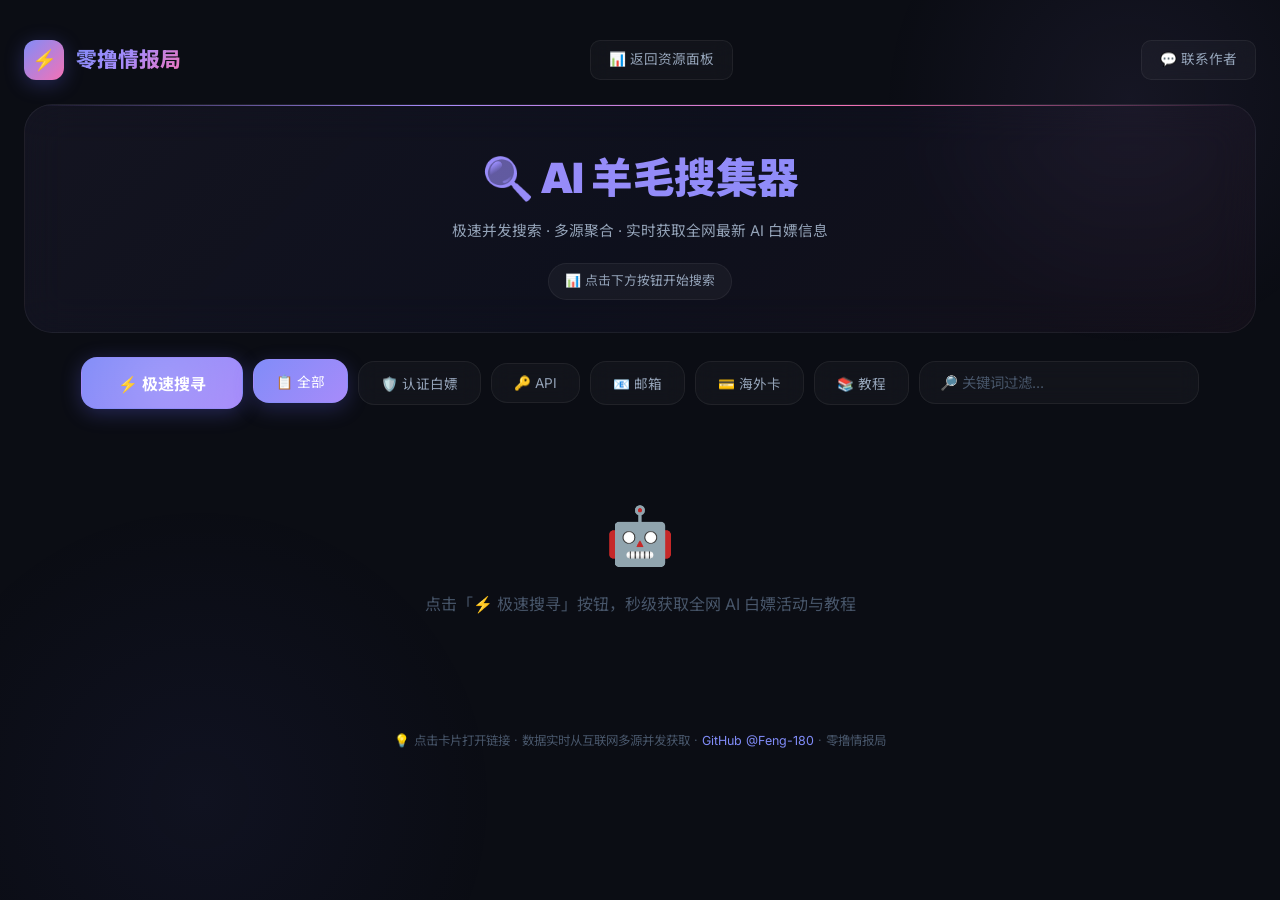
==== commit 015f1001: "v4.1: 扩充精选资源 45 条 + 联系方式 + 同步 scraper" ====
--- a/collector.html
+++ b/collector.html
@@ -574,6 +574,7 @@
                 <span class="logo-text">零撸情报局</span>
             </a>
             <a href="index.html" class="nav-link">📊 返回资源面板</a>
+            <a href="https://github.com/Feng-180" class="nav-link" target="_blank" rel="noopener noreferrer">💬 联系作者</a>
         </nav>
 
         <section class="hero">
@@ -609,7 +610,9 @@
             </div>
         </div>
 
-        <footer class="footer">💡 点击卡片打开链接 · 数据实时从互联网多源并发获取 · 零撸情报局</footer>
+        <footer class="footer">💡 点击卡片打开链接 · 数据实时从互联网多源并发获取 · <a href="https://github.com/Feng-180" target="_blank"
+                rel="noopener noreferrer" style="color:var(--accent-1);text-decoration:none">GitHub @Feng-180</a> ·
+            零撸情报局</footer>
     </div>
 
     <script>
